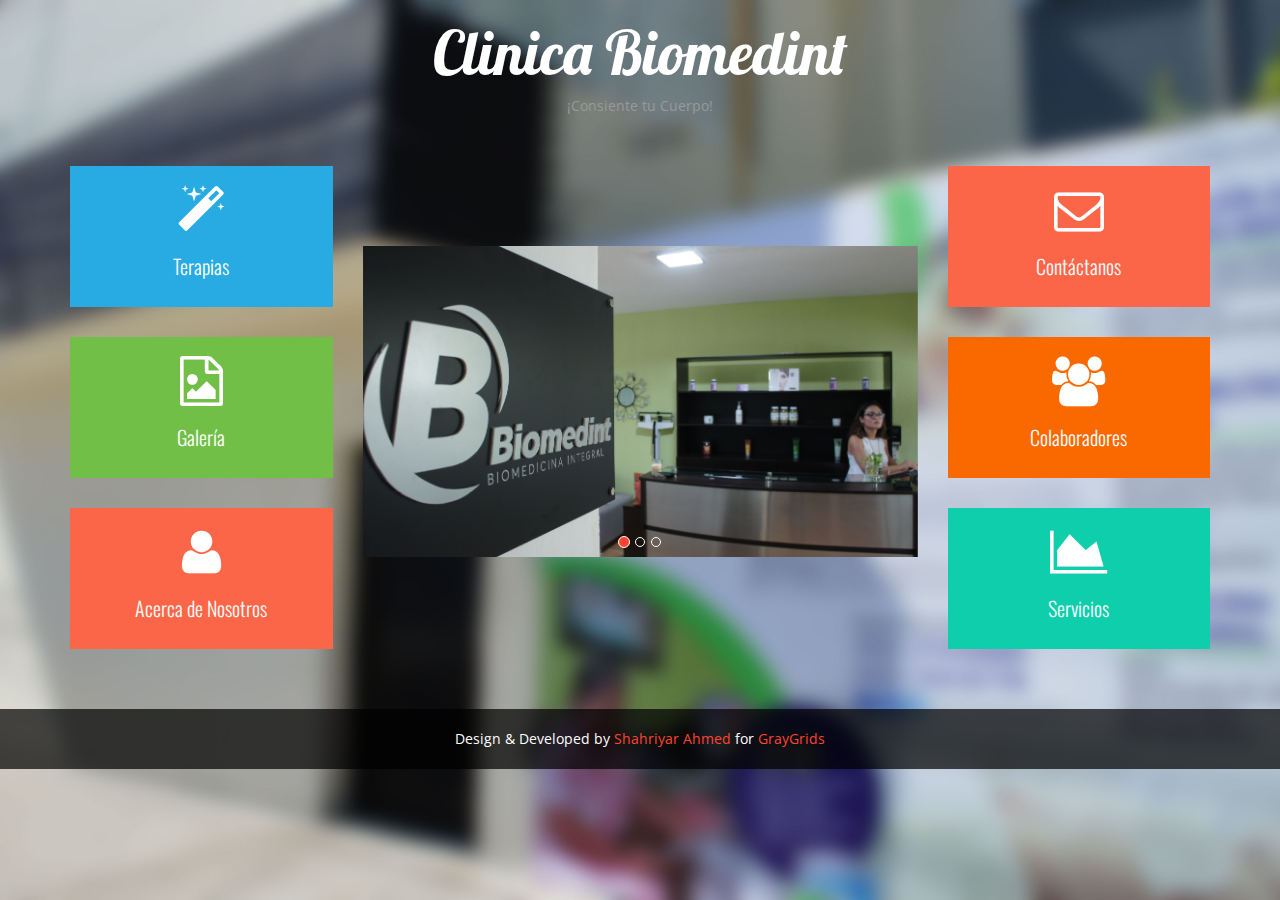
==== home.html @ c132bc83 "Integracion de la Galeria, Terapias y Servicios" ====
<!DOCTYPE html>
<html lang="en">

    <head>

        <meta charset="utf-8">
        <meta http-equiv="X-UA-Compatible" content="IE=edge">
        <meta name="viewport" content="width=device-width, initial-scale=1">
        <meta name="description" content="">
        <meta name="author" content="">

        <title>Clinica Biomedint</title>

        <!-- Bootstrap Core CSS -->
        <link href="bootstrap/css/bootstrap.min.css" rel="stylesheet">

        <!-- Font Awesome CSS -->
        <link href="css/font-awesome.min.css" rel="stylesheet">
        
        <!-- Custom CSS -->
        <link href="css/animate.css" rel="stylesheet">

        <!-- Custom CSS -->
        <link href="css/style.css" rel="stylesheet">

        <!-- Custom Fonts -->
        <link href='http://fonts.googleapis.com/css?family=Lobster' rel='stylesheet' type='text/css'>

        <!-- Template js -->
        <script src="js/jquery-2.1.1.min.js"></script>
        <script src="bootstrap/js/bootstrap.min.js"></script>
        <script src="js/jquery.appear.js"></script>
        <script src="js/contact_me.js"></script>
        <script src="js/jqBootstrapValidation.js"></script>
        <script src="js/modernizr.custom.js"></script>
        <script src="js/script.js"></script>

        <!--[if lt IE 9]>
            <script src="https://oss.maxcdn.com/libs/html5shiv/3.7.0/html5shiv.js"></script>
            <script src="https://oss.maxcdn.com/libs/respond.js/1.4.2/respond.min.js"></script>
        <![endif]-->

    </head>
    
    <body>
        
        <!-- Start Logo Section -->
        <section id="logo-section" class="text-center">
            <div class="container">
                <div class="row">
                    <div class="col-md-12">
                        <div class="logo text-center">
                            <h1>Clinica Biomedint</h1>
                            <span>¡Consiente tu Cuerpo!</span>
                        </div>
                    </div>
                </div>
            </div>
        </section>
        <!-- End Logo Section -->
        
        
        <!-- Start Main Body Section -->
        <div class="mainbody-section text-center">
            <div class="container">
                <div class="row">
                    
                    <div class="col-md-3">
                        
                        <div class="menu-item blue">
                            <a href="#feature-modal" data-toggle="modal">
                                <i class="fa fa-magic"></i>
                                <p>Terapias</p>
                            </a>
                        </div>
                        
                        <div class="menu-item green">
                            <a href="#portfolio-modal" data-toggle="modal">
                                <i class="fa fa-file-photo-o"></i>
                                <p>Galería</p>
                            </a>
                        </div>
                        
                        <div class="menu-item light-red">
                            <a href="#about-modal" data-toggle="modal">
                                <i class="fa fa-user"></i>
                                <p>Acerca de Nosotros</p>
                            </a>
                        </div>
                        
                    </div>
                    
                    <div class="col-md-6">
                        
                        <!-- Start Carousel Section -->
                       <br><br><br><br> <div class="home-slider">
                            <div id="carousel-example-generic" class="carousel slide" data-ride="carousel" style="padding-bottom: 30px;">
                                <!-- Indicators -->
                                <ol class="carousel-indicators">
                                    <li data-target="#carousel-example-generic" data-slide-to="0" class="active"></li>
                                    <li data-target="#carousel-example-generic" data-slide-to="1"></li>
                                    <li data-target="#carousel-example-generic" data-slide-to="2"></li>
                                </ol>

                                <!-- Wrapper for slides -->
                                <div class="carousel-inner">
                                    <div class="item active">
                                        <img src="images/about-03.jpg" class="img-responsive" alt="">
                                    </div>
                                    <div class="item">
                                        <img src="images/about-02.jpg" class="img-responsive" alt="">
                                    </div>
                                    <div class="item">
                                        <img src="images/about-01.jpg" class="img-responsive" alt="">
                                    </div>

                                </div>

                            </div>
                        </div>
                        <!-- Start Carousel Section -->
                        
                        
                        
                    </div>
                    
                    <div class="col-md-3">
                        
                        <div class="menu-item light-red">
                            <a href="#contact-modal" data-toggle="modal">
                                <i class="fa fa-envelope-o"></i>
                                <p>Contáctanos</p>
                            </a>
                        </div>
                        <div class="menu-item light-orange responsive-2">
                                    <a href="#team-modal" data-toggle="modal">
                                        <i class="fa fa-users"></i>
                                        <p>Colaboradores</p>
                                    </a>
                                </div>
                        <div class="menu-item color responsive">
                                    <a href="#service-modal" data-toggle="modal">
                                        <i class="fa fa-area-chart"></i>
                                        <p>Servicios</p>
                                    </a>
                                </div>
                        
                        <!--<div class="menu-item color">
                            <a href="#testimonial-modal" data-toggle="modal">
                                <i class="fa fa-comment-o"></i>
                                <p>Testimonial</p>
                            </a>
                        </div> -->
                        
                        <!-- <div class="menu-item blue">
                            <a href="#news-modal" data-toggle="modal">
                                <i class="fa fa-mortar-board"></i>
                                <p>Latest News</p>
                            </a>
                        </div> -->
                        
                    </div>
                </div>
            </div>
        </div>
        <!-- End Main Body Section -->
        
        <!-- Start Copyright Section -->
        <div class="copyright text-center">
            <div class="container">
                <div class="row">
                    <div class="col-md-12">
                        <div>Design & Developed by <a href="https://www.facebook.com/Shahriyar.Ahmed.Sohel" target="_blank">Shahriyar Ahmed</a> for <a href="http://graygrids.com">GrayGrids</a></div>
                    </div>
                </div>
            </div>
        </div>
        <!-- End Copyright Section -->
        
        
        <!-- Start Feature Section -->
        <div class="section-modal modal fade" id="feature-modal" tabindex="-1" role="dialog" aria-hidden="true">
            <div class="modal-content">
                <div class="close-modal" data-dismiss="modal">
                    <div class="lr">
                        <div class="rl">
                        </div>
                    </div>
                </div>
                
                <div class="container">
                    <div class="row">
                        <div class="section-title text-center">
                            <h1>Nuestras Terapias</h1><br>
                        </div>
                    </div>
                     <div class="accordion-container">
    
        <a href="#" class="accordion-titulo">Scio<span class="toggle-icon"></span></a>
        <div class="accordion-content">
            <img src="images/Terapias/t_scio.jpg" alt=""/>
            <h5>Realiza un análisis integral del cuerpo que detecta, equilibra y regenera energéticamente tu salud  través de medios no invasivos.</h5>
            <h5><b>Beneficios</b></h5>
            <h5>- Reduce estrés</h5>
            <h5>- Nivela la energía</h5>
            <h5>- Corrige metabolismo por medio del PH</h5>
            <h5>- Bloquea enfermedades degenerativas</h5>
            <h5>- Ayuda regular enfermedades con problemas emocionales</h5>
            <h5>- Anti adicciones</h5>
            <h5>- Estabilización neurológica y Hormonal</h5>
            <h5>- Terapias anti dolor</h5>
        </div>
        
    </div>
        
        <div class="accordion-container">
        <a href="#" class="accordion-titulo">Hidroterapia de colon<span class="toggle-icon"></span></a>
        <div class="accordion-content">
            <img src="images/Terapias/t_hidroterapia.jpg" alt=""/>
            <h5>Terapia que disuelve depósito  adheridos en el Colon de forma definitiva.</h5>
            <h5><b>Beneficios</b></h5>
            <h5>- Elimina toxinas acumuladas</h5>
            <h5>- Desintoxica hígado, vías biliares y riñones</h5>
            <h5>- Mejora la absorción de líquidos y nutrientes</h5>
            <h5>- Mejora el tránsito intestinal</h5>
            <h5>- Regeneración de la flora intestinal</h5>

        </div>
    </div>

    <div class="accordion-container">
        <a href="#" class="accordion-titulo">Ozonoterapia<span class="toggle-icon"></span></a>
        <div class="accordion-content">
            <img src="images/Terapias/t_ozonoterapia.jpg" alt=""/>
            <h5>Terapia que disuelve depósito  adheridos en el Colon de forma definitiva.</h5>
            <h5><b>Beneficios</b></h5>
            <h5>- Regula niveles de glucosa en la sangre</h5>
            <h5>- Oxigena el cuerpo</h5>
            <h5>- Elimina virus y bacterias  hongos</h5>
            <h5>- Antioxidantes</h5>
            <h5>- Fortalece el sistema inmune</h5>
        </div>
    </div>

    <div class="accordion-container">
        <a href="#" class="accordion-titulo">Rehabilitación Física <span class="toggle-icon"></span></a>
        <div class="accordion-content">
            <h5><b>Síndromes dolorosos.</b></h5>
            <h5>Es un conjunto de signos y síntomas crónicos y remitentes como lumbalgias, fibromialgias, artropatías, artritis, etc.</h5><br>
            <h5><b>Electroestimulación</b></h5>
            <h5>Es una terapia la cual se realiza por pequeñas pulsaciones electromagnéticas que relajan y tonifican los músculos.</h5><br>
            <h5><b>Rehabilitación Neurológica</b></h5>
            <h5>Terapia que reactiva la  sensibilidad y movimientos de las zonas inactivas con lesiones o traumatismos.</h5><br>
            <h5><b>Esguinces</b></h5>
            <h5>Es un proceso inflamatorio en el cual una articulación se mueve y vuelve a entrar a su zona articular.</h5><br>
            <h5><b>Fracturas</b></h5>
            <h5>Es la perdida de la continuidad de los huesos.</h5><br>
            <h5><b>Masaje Deportivo</b></h5>
            <h5>Es un tipo de masaje en el cual sirve para moldear, relajar y descontracturar zonas musculares especificas.</h5>
        </div>
    </div>

                </div>
            </div>
        </div>
        <!-- End Feature Section -->
        
        
        
        <!-- Start Portfolio Section -->
        <div class="section-modal modal fade" id="portfolio-modal" tabindex="-1" role="dialog" aria-hidden="true">
            <div class="modal-content">
                <div class="close-modal" data-dismiss="modal">
                    <div class="lr">
                        <div class="rl">
                        </div>
                    </div>
                </div>
                
                <div class="container">
                    <div class="row">
                        <div class="section-title text-center">
                            <h1>Galería</h1><br>
                        </div>
                    </div>

                    <div class="col-lg-3 col-sm-4 col-xs-6"><a title="Titulo" href="#"><img class="thumbnail img-responsive" src="images/galeria/1.jpg"></a></div>
                    <div class="col-lg-3 col-sm-4 col-xs-6"><a title="Titulo" href="#"><img class="thumbnail img-responsive" src="images/galeria/2.jpg"></a></div>
      <div class="col-lg-3 col-sm-4 col-xs-6"><a title="Titulo" href="#"><img class="thumbnail img-responsive" src="images/galeria/3.jpg"></a></div>
      <div class="col-lg-3 col-sm-4 col-xs-6"><a title="Titulo" href="#"><img class="thumbnail img-responsive" src="images/galeria/4.jpg"></a></div>
      <div class="col-lg-3 col-sm-4 col-xs-6"><a title="Titulo" href="#"><img class="thumbnail img-responsive" src="images/galeria/5.jpg"></a></div>
      <div class="col-lg-3 col-sm-4 col-xs-6"><a title="Titulo" href="#"><img class="thumbnail img-responsive" src="images/galeria/6.jpg"></a></div>
      <div class="col-lg-3 col-sm-4 col-xs-6"><a title="Titulo" href="#"><img class="thumbnail img-responsive" src="images/galeria/7.jpg"></a></div>
      <div class="col-lg-3 col-sm-4 col-xs-6"><a title="Titulo" href="#"><img class="thumbnail img-responsive" src="images/galeria/8.jpg"></a></div>
      <div class="col-lg-3 col-sm-4 col-xs-6"><a title="Titulo" href="#"><img class="thumbnail img-responsive" src="images/galeria/9.jpg"></a></div>
      <div class="col-lg-3 col-sm-4 col-xs-6"><a title="Titulo" href="#"><img class="thumbnail img-responsive" src="images/galeria/10.jpg"></a></div>
      <div class="col-lg-3 col-sm-4 col-xs-6"><a title="Titulo" href="#"><img class="thumbnail img-responsive" src="images/galeria/11.jpg"></a></div>
      <div class="col-lg-3 col-sm-4 col-xs-6"><a title="Titulo" href="#"><img class="thumbnail img-responsive" src="images/galeria/12.jpg"></a></div>
      <div class="col-lg-3 col-sm-4 col-xs-6"><a title="Titulo" href="#"><img class="thumbnail img-responsive" src="images/galeria/13.jpg"></a></div>
      <div class="col-lg-3 col-sm-4 col-xs-6"><a title="Titulo" href="#"><img class="thumbnail img-responsive" src="images/galeria/14.jpg"></a></div>
      <div class="col-lg-3 col-sm-4 col-xs-6"><a title="Titulo" href="#"><img class="thumbnail img-responsive" src="images/galeria/15.jpg"></a></div>
                    
                </div>

                
            </div>
            <div tabindex="-1" class="modal fade" id="myModal" role="dialog">
  <div class="modal-dialog">
  <div class="modal-content">
    <div class="modal-header">
        <h3 class="modal-title">Heading</h3>
    </div>
    <div class="modal-body"> 
    </div>
   </div>
  </div>
</div>
        </div>
        <!-- End Portfolio Section -->
        
        
        <!-- Start About Us Section -->
        <div class="section-modal modal fade" id="about-modal" tabindex="-1" role="dialog" aria-hidden="true">
            <div class="modal-content">
                <div class="close-modal" data-dismiss="modal">
                    <div class="lr">
                        <div class="rl">
                        </div>
                    </div>
                </div>
                
                <div class="container">
                    <div class="row">
                        <div class="section-title text-center">
                            <h3>Acerca de Nosotros</h3>
                        </div><br><br>
                    </div>
                    <div class="row">
                        <div class="col-md-6">
                            <div class="custom-tab">
                        
                                <ul class="nav nav-tabs nav-justified" role="tablist">
                                    <li class="active"><a href="#tab-1" role="tab" data-toggle="tab">Misión</a></li>
                                    <li><a href="#tab-2" role="tab" data-toggle="tab">Visión</a></li>
                                    <li><a href="#tab-3" role="tab" data-toggle="tab">Nuestros Valores</a></li>
                                </ul>

                                <div class="tab-content">

                                    <div class="tab-pane active" id="tab-1">
                                        <p>Nuestra misión es brindar satisfacción, bienestar y salud a los usuarios, ofreciendo servicios con atención personalizada de calidad, con un manejo multidisciplinario de medicina integrativa realizado por especialistas en salud.</p>
                                     </div>


                                    <div class="tab-pane" id="tab-2">
                                        <p>Proporcionar servicios de salud integral con vanguardismo, innovación, seguridad y confianza en las opciones terapéuticas de la medicina integrativa, con la finalidad de generar bienestar, salud y satisfacción total de nuestros usuarios.</p>
                                    </div>


                                    <div class="tab-pane" id="tab-3">
                                        <p>- Sentido Humanista</p>
                                        <p>- Honestidad</p>
                                        <p>- Compromiso</p>
                                        <p>- Responsabilidad</p>
                                        <p>- Calidez</p>
                                        <p>- Tolerancia</p>
                                        <p>- Equidad</p>
                                        <p>- Respeto</p>
                                        <p>- Lealtad</p>
                                        <p>- Ética</p>
                                    </div>

                                </div><!-- /.tab-content -->

                            </div>
                        </div>
                    </div>
                </div>
                
            </div>
        </div>
        <!-- End About Us Section -->
        
        
        <!-- Start Service Section -->
        <div class="section-modal modal fade" id="service-modal" tabindex="-1" role="dialog" aria-hidden="true">
            <div class="modal-content">
                <div class="close-modal" data-dismiss="modal">
                    <div class="lr">
                        <div class="rl">
                        </div>
                    </div>
                </div>
                
                <div class="container">
                    <div class="row">
                        <div class="section-title text-center">
                            <h1>Nuestros Servicios</h1><br>
                <h1>SPA</h1><br>
                        </div>
                    </div>
                    <div class="accordion-container">
    
        <a href="#" class="accordion-titulo">Lipolaser<span class="toggle-icon"></span></a>
        <div class="accordion-content">
            <img src="images/Servicios/s_lipolaser.jpg" alt=""/>
            <h5>Es un procedimiento que realiza la disolución rápida del tejido graso  que no desaparece con dietas ni con ejercicio físico u otros tratamientos.</h5>
            <h5>Te permite remodelar la silueta, reducir la celulitis y atenuar la flacidez. No precisa ingreso hospitalario y el paciente puede incorporarse a la rutina diaria de forma casi inmediata. Se recomienda de 1 a 2 veces por semana  y tomar mucha agua</h5>
            <h5><b>Beneficios</b></h5>
            <h5>- Reduce tallas</h5>
            <h5>- Moldea la silueta</h5>
            <h5>- Atenúa la flacidez</h5>
        </div>
        
    </div>

    <div class="accordion-container">
        <a href="#" class="accordion-titulo">Gimnasia Pasiva<span class="toggle-icon"></span></a>
        <div class="accordion-content">
            <img src="images/Servicios/s_gimnasiapasiva.jpg" alt=""/>
            <h5>Es un electro estimulador que ayuda a tonificar los músculos.</h5>
            <h5><b>Beneficios</b></h5>
            <h5>- Elimina toxinas acumuladas</h5>
            <h5>- Sin hacer ningún esfuerzo trabajas los músculos tonificando y reafirmando de manera gradual</h5>

        </div>
    </div>
    <div class="accordion-container">
        <a href="#" class="accordion-titulo">Atención al adulto mayor<span class="toggle-icon"></span></a>
        <div class="accordion-content">
            <img src="images/Servicios/s_atencion.jpg" alt=""/>
            <h5>Valoración Geronto- geriátrica integral y Consultoría especializada. Control de enfermedades crónico degenerativas</h5>
            <h5><b>Beneficios</b></h5>
            <h5>- Orientación y  terapias neuropsicológicas, regenerativas y antienvejecimiento y control y manejo de enfermedades crónico degenerativas</h5>
        </div>
    </div>
    <div class="accordion-container">
        <a href="#" class="accordion-titulo">Microdermoabrasión<span class="toggle-icon"></span></a>
        <div class="accordion-content">
            <img src="images/Servicios/s_microdermoabrasion.jpg" alt=""/>
            <h5>Técnica para retirar células muertas ayuda a mantener la piel joven, suave y limpia. Se puede realizar en rostro, cuerpo y manos,
después del tratamiento se puede seguir con las actividades diarias. 
</h5>
            <h5><b>Beneficios</b></h5>
            <h5>- Reduce poros abiertos</h5>
            <h5>- Marcas de acné</h5>
            <h5>- Manchas ocasionadas por el sol</h5>
            <h5>- Reduce líneas de expresión</h5>
        </div>
    </div>
    <div class="accordion-container">
        <a href="#" class="accordion-titulo">Masaje Relajante <span class="toggle-icon"></span></a>
        <div class="accordion-content">
            <img src="images/Servicios/s_mrelajante.jpg" alt=""/>
            <h5>Se realice con movimientos suaves, armónicos y sin brusquedad, resultando agradables a la persona que los recibe, incluso cuando se trabajan contracturas o zonas doloridas.</h5>
            <h5><b>Beneficios</b></h5>
            <h5>- Mejora la circulación sanguínea en todo el cuerpo</h5>
            <h5>-  Oxigena  tejidos y órganos</h5>
            <h5>- Ayuda conciliar el sueño</h5>
            <h5>- Elimina tenciones musculares</h5>
            <h5>- Alivia el dolor de cabeza y estrés</h5>
            <h5>- Nutre y oxigena el musculo</h5>
            <h5>- Reestablece el equilibrio energético</h5>
            <h5>- Combate cansancio y fatiga</h5>
        </div>
    </div>
    <div class="accordion-container">
        <a href="#" class="accordion-titulo">Masaje Reductivo<span class="toggle-icon"></span></a>
        <div class="accordion-content">
            <img src="images/Servicios/s_mreductivo.jpg" alt=""/>
            <h5>Ayuda en eliminar la acumulación de grasa localizada y estiliza el contorno de la figura logrando una silueta más estética.</h5>
            <h5><b>Beneficios</b></h5>
            <h5>- Favorece la expulsión de toxinas</h5>
            <h5>-  Activa el flujo sanguíneo</h5>
            <h5>- Mejora el sistema digestivo</h5>
            <h5>- Elimina el acumulo de grasas en zonas localizadas</h5>
        </div>
    </div>
    <div class="accordion-container">
        <a href="#" class="accordion-titulo">Masaje Descontracturante<span class="toggle-icon"></span></a>
        <div class="accordion-content">
            <img src="images/Servicios/s_mdescontracturante.jpg" alt=""/>
            <h5>Son técnicas  utilizadas para bajar los niveles de tensión, debido del estrés, movimientos repetitivos, adquisición de malas posturas en el diario vivir que, a largo plazo, provocan dolencias y malestar corporal general. Mejora de la movilidad y elasticidad del músculo tensionado.</h5>
            <h5><b>Beneficios</b></h5>
            <h5>– Disminuye la fatiga física</h5>
            <h5>– Previene enfermedades musculares producto de la mala postura corporal</h5>
            <h5>– Libera endorfinas, contribuyendo a un estado placentero</h5>
            <h5>– Aumenta la circulación sanguínea, mejorando la oxigenación muscular</h5>
            <h5>– Favorece el sistema nervioso</h5>
        </div>
    </div>
    <div class="accordion-container">
        <a href="#" class="accordion-titulo">Masaje de Drenaje Linfático<span class="toggle-icon"></span></a>
        <div class="accordion-content">
            <img src="images/Servicios/s_mdrenaje.jpg" alt=""/>
            <h5>Son masajes suaves que favorece la mejora de la circulación y la limpieza del sistema linfático, actúa como filtro para eliminar cierto tipo de residuos que  dañan el organismo.</h5>
            <h5><b>Beneficios</b></h5>
            <h5>– Reactiva el funcionamiento del sistema linfático</h5>
            <h5>– Reduce la retención de líquidos y medicamentos ambulatorios</h5>
            <h5>– Ayuda a la eliminación de toxinas</h5>
        </div>
    </div>
    <div class="accordion-container">
        <a href="#" class="accordion-titulo">Levantamiento de Busto y Glúteos<span class="toggle-icon"></span></a>
        <div class="accordion-content">
            <img src="images/Servicios/s_levantamiento.jpg" alt=""/>
            <h5>Es un tratamiento con masajes de moldeamiento en los senos o glúteos.</h5>
            <h5><b>Beneficios</b></h5>
            <h5>– Levanta y Aumenta el busto o glúteos satisfactoriamente</h5>
        </div>
    </div>
    <div class="accordion-container">
        <a href="#" class="accordion-titulo">Day Spa (es especial para novios, quinceañeras etc., mejor conocido como velo de Novia)<span class="toggle-icon"></span></a>
        <div class="accordion-content">
            <img src="images/Servicios/s_dayspa.jpg" alt=""/>
            <h5>Tratamiento especial de Exfoliación  y mascarilla que retiran impurezas y células muertas, se hace de forma Facial y corporal además de un masaje relajante </h5>
            <h5><b>Beneficios</b></h5>
            <h5>– Armoniza tu cuerpo con tu mente</h5>
            <h5>- Desintoxicación de la dermis y epidermis de la piel</h5>
            <h5>- Brinda hidratación, tonicidad y firmeza a la piel</h5>
            <h5>- Activa a la circulación</h5>
            <h5>- Relajación muscular</h5>
        </div>
    </div>
    <div class="accordion-container">
        <a href="#" class="accordion-titulo">Depilación con cera<span class="toggle-icon"></span></a>
        <div class="accordion-content">
            <img src="images/Servicios/s_depilacioncera.jpg" alt=""/>
            <h5>Técnica con acabado perfecto en depilación; la cera es una resina que se derrite para presionar el vello, posteriormente la resina se desprende trayendo consigo los vellos del área tratada</h5>
            <h5><b>Beneficios</b></h5>
            <h5>– Ayuda a la despigmentación</h5>
            <h5>- Retraso del crecimiento del vello</h5>
            <h5>- Disminución del grosor del vello</h5>
            <h5>- Deja la piel más tersa y suave</h5>
        </div>
    </div>
    <div class="accordion-container">
        <a href="#" class="accordion-titulo">Cavitación<span class="toggle-icon"></span></a>
        <div class="accordion-content">
            <img src="images/Servicios/s_cavitacion.jpg" alt=""/>
            <h5>La cavitación ultrasónica consiste en un tratamiento en el cual se generan de forma controlada pequeñas burbujas, que acaban con las células grasas sin dañar el sistema sanguíneo. La grasa se transforme a un estado líquido, y así se elimine de nuestro cuerpo a través de las vías urinarias.</h5>
            <h5><b>Beneficios</b></h5>
            <h5>– Elimina celulitis</h5>
            <h5>- Retraso del crecimiento del vello</h5>
            <h5>- Reduce talla</h5>
            <h5>- Moldea la silueta</h5>
        </div>
    </div>
    <div class="accordion-container">
        <a href="#" class="accordion-titulo">Vacum<span class="toggle-icon"></span></a>
        <div class="accordion-content">
            <img src="images/Servicios/s_vacuum.jpg" alt=""/>
            <h5>Es una técnica que se realiza mediante un compresor que al aspirar la piel actúa sobre esta y sobre los tejidos que se sitúan inmediatamente por debajo de ella. Realiza un masaje de los tejidos internos a los externos.</h5>
            <h5><b>Beneficios</b></h5>
            <h5>– Ayuda a combatir Celulitis</h5>
            <h5>- Reduce medidas</h5>
            <h5>- Mejora la circulación</h5>
            <h5>- Limpia los poros</h5>
            <h5>- Desintoxica la piel</h5>
        </div>
    </div>
                </div>
                
            </div>
        </div>
        <!-- End Service Section -->
        
        
        <!-- Start Team Member Section -->
        <div class="section-modal modal fade" id="team-modal" tabindex="-1" role="dialog" aria-hidden="true">
            <div class="modal-content">
                <div class="close-modal" data-dismiss="modal">
                    <div class="lr">
                        <div class="rl">
                        </div>
                    </div>
                </div>
                
                <div class="container">
                    <div class="row">
                        <div class="section-title text-center">
                            <h3>Nuestros colaboraores</h3>
                            <p>Los cuales cuentan con una amnplia experiencia.</p>
                        </div>
                    </div>
                    <div class="row">
                        
                        <div class="col-md-3 col-sm-6">
                            <div class="team-member">
                                <img src="images/team/manage-1.png" class="img-responsive" alt="">
                                <div class="team-details">
                                    <h4>Adolfo Pulido Montalvo</h4>
                                    <div class="designation"><b>Especialidad: </b>Estética y Longevidad</div><br>
                                    <div class="designation"><b>Casa de estudios: </b>Instituto de Estudios Superiores en Medicina Universidad del Conde</div>
                                </div>
                            </div>
                        </div>

                        <div class="col-md-3 col-sm-6">
                            <div class="team-member">
                                <img src="images/team/manage-2.png" class="img-responsive" alt="">
                                <div class="team-details">
                                    <h4>Ana Ruth Cruz Aguilar</h4>
                                    <div class="designation"><b>Especialidad: </b>Enfermería General</div><br><div class="designation"><b>Casa de estudios: </b>CETCS</div>
                                </div>
                            </div>
                        </div>
                        
                    </div><!-- /.row -->
                </div>
                
            </div>
        </div>
        <!-- End Team Member Section -->        
        
        
        <!-- Start Contact Section -->
        <div class="section-modal modal fade contact" id="contact-modal" tabindex="-1" role="dialog" aria-hidden="true">
            <div class="modal-content">
                <div class="close-modal" data-dismiss="modal">
                    <div class="lr">
                        <div class="rl">
                        </div>
                    </div>
                </div>
                
                <div class="container">
                    <div class="row">
                        <div class="section-title text-center">
                            <h3>Contáctate con nosotros</h3>
                        </div><br><br><br>
                    </div>
                    <div class="row">
                        
                        <div class="col-md-4">
                            <div class="footer-contact-info">
                                <h4>Agenda tu cita</h4>
                                <ul>
                                    <li><strong>Correo :</strong> biomedintclinica@gmail.com</li>
                                    <li><strong>Teléfono :</strong> (993) 314-6400</li>
                                    <li><strong>Celular :</strong> (993) 242 6779</li>
                                    <li><strong>Pagina Web :</strong> clinicabiomedint.com</li>
                                </ul>
                            </div>
                        </div>
                        
                        <div class="col-md-4">
                            <div class="footer-social text-center">
                                <ul>
                                    <li><a href="https://twitter.com/ClinicaBiomedin" target="_blank"><i class="fa fa-twitter"></i></a></li>
                                    <li><a href="https://www.facebook.com/ClinicaBiomedint" target="_blank"><i class="fa fa-facebook"></i></a></li>
                                    <li><a href="https://www.instagram.com/clinicabiomedint" target="_blank"><i class="fa fa-instagram"></i></a></li>
                                </ul>
                            </div>
                        </div>
                        
                        <div class="col-md-4">
                            <div class="footer-contact-info">
                                <h4>Horario</h4>
                                <ul>
                                    <li><strong>Lunes - Viernes :</strong> 07:00 A.M a 17:00 P.M</li>
                                    <li><strong>Sabado :</strong> 09:00 A.M a 14:00 P.M</li>
                                    <li><strong>Domingo :</strong> Cerrado</li>
                                </ul>
                            </div>
                        </div>
                        
                    </div><!--/.row -->
                    <div class="row" style="padding-top: 80px;">
                        <div class="col-md-12">
                            <form name="sentMessage" id="contactForm" novalidate>
                                <div class="row">
                                    <div class="col-md-6">
                                        <div class="form-group">
                                            <input type="text" class="form-control" placeholder="Nombre y Apellido" id="name" required data-validation-required-message="Escribir su nombre y apellido por favor.">
                                            <p class="help-block text-danger"></p>
                                        </div>
                                        <div class="form-group">
                                            <input type="email" class="form-control" placeholder="Correo electrónico" id="email" required data-validation-required-message="Escriba su correo electrónico por favor">
                                            <p class="help-block text-danger"></p>
                                        </div>
                                        <div class="form-group">
                                            <input type="tel" class="form-control" placeholder="Teléfono" id="phone" required data-validation-required-message="Escriba su número de teléfono">
                                            <p class="help-block text-danger"></p>
                                        </div>
                                    </div>
                                    <div class="col-md-6">
                                        <div class="form-group">
                                            <textarea class="form-control" placeholder="Mensaje" id="message" required data-validation-required-message="Escriba su mensaje"></textarea>
                                            <p class="help-block text-danger"></p>
                                        </div>
                                    </div>
                                    <div class="clearfix"></div>
                                    <div class="col-lg-12 text-center">
                                        <div id="success"></div>
                                        <button type="submit" class="btn btn-primary">Enviar Mensaje</button>
                                    </div>
                                </div>
                            </form>
                        </div>
                    </div>
                </div>
                
            </div>
        </div>
        <!-- End Contact Section -->
        
        
         <!-- Start Testimonial Section -->
        <div class="section-modal modal fade contact" id="testimonial-modal" tabindex="-1" role="dialog" aria-hidden="true">
            <div class="modal-content">
                <div class="close-modal" data-dismiss="modal">
                    <div class="lr">
                        <div class="rl">
                        </div>
                    </div>
                </div>
                
                <div class="container">
                    <div class="row">
                        <div class="section-title text-center">
                            <h3>Client's Speech About Us</h3>
                            <p>Duis aute irure dolor in reprehenderit in voluptate</p>
                        </div>
                    </div>
                    <div class="row">
                        
                        <div class="col-md-6">
                            <div class="testimonial">
                                <img src="images/team/manage-1.png" class="img-responsive" alt="...">
                                <h4>John Doe</h4>
                                <div class="speech">
                                    <p>Sed ut perspiciatis unde omnis iste natus error sit voluptatem accusantium doloremque laudantium, totam rem aperiam, eaque ipsa quae ab illo inventore veritatis et quasi architecto beatae vitae dicta sunt explicabo. Nemo enim ipsam voluptatem quia voluptas sit aspernatur aut odit aut fugit, sed quia consequuntur magni dolores eos qui ratione voluptatem sequi nesciunt.</p>
                                </div>
                            </div>
                        </div>
                        
                        <div class="col-md-6">
                            <div class="testimonial">
                                <img src="images/team/manage-2.png" class="img-responsive" alt="...">
                                <h4>John Doe</h4>
                                <div class="speech">
                                    <p>Sed ut perspiciatis unde omnis iste natus error sit voluptatem accusantium doloremque laudantium, totam rem aperiam, eaque ipsa quae ab illo inventore veritatis et quasi architecto beatae vitae dicta sunt explicabo. Nemo enim ipsam voluptatem quia voluptas sit aspernatur aut odit aut fugit, sed quia consequuntur magni dolores eos qui ratione voluptatem sequi nesciunt.</p>
                                </div>
                            </div>
                        </div>
                        
                        <div class="col-md-6">
                            <div class="testimonial">
                                <img src="images/team/manage-3.png" class="img-responsive" alt="...">
                                <h4>John Doe</h4>
                                <div class="speech">
                                    <p>Sed ut perspiciatis unde omnis iste natus error sit voluptatem accusantium doloremque laudantium, totam rem aperiam, eaque ipsa quae ab illo inventore veritatis et quasi architecto beatae vitae dicta sunt explicabo. Nemo enim ipsam voluptatem quia voluptas sit aspernatur aut odit aut fugit, sed quia consequuntur magni dolores eos qui ratione voluptatem sequi nesciunt.</p>
                                </div>
                            </div>
                        </div>
                        
                        <div class="col-md-6">
                            <div class="testimonial">
                                <img src="images/team/manage-4.png" class="img-responsive" alt="...">
                                <h4>John Doe</h4>
                                <div class="speech">
                                    <p>Sed ut perspiciatis unde omnis iste natus error sit voluptatem accusantium doloremque laudantium, totam rem aperiam, eaque ipsa quae ab illo inventore veritatis et quasi architecto beatae vitae dicta sunt explicabo. Nemo enim ipsam voluptatem quia voluptas sit aspernatur aut odit aut fugit, sed quia consequuntur magni dolores eos qui ratione voluptatem sequi nesciunt.</p>
                                </div>
                            </div>
                        </div>
                        
                    </div><!--/.row -->
                    
                </div>
                
            </div>
        </div>
        <!-- End Testimonial Section -->
        
    </body>
    
</html>
---- css/style.css ----
@import url(http://fonts.googleapis.com/css?family=Open+Sans:400,300,700,600);
@import url(http://fonts.googleapis.com/css?family=Oswald:400,300);


body {
    background: url(../images/background.jpg) no-repeat;
    background-attachment: fixed;
    background-size: cover;
    background-position: 50% 50%;
    font-family: 'Open Sans', sans-serif;
}

a,
a:hover,
a:focus,
a:active,
a.active {
    outline: 0;
}

ul,ol {
    margin: 0;
    padding: 0;
}

li {
    list-style: none;
}

a {
    color: #FF432E;
    text-decoration: none;
}

a:hover {
    text-decoration: none;
}

p {
    font-family: 'Open Sans', sans-serif;
    font-size: 13px;
    line-height: 21px;
}


.btn-primary {
    border-color: #FF432E;
    background-color: #FF432E;
    text-transform: uppercase;
    font-weight: 300;
    color: #fff;
    -webkit-border-radius:3px;
    -moz-border-radius:3px;
    -o-border-radius:3px;
    border-radius:3px;
    -webkit-transition: all 0.3s;
    -moz-transition: all 0.3s;
    -o-transition: all 0.3s;
    transition: all 0.3s;
}

.btn-primary:hover,
.btn-primary:focus,
.btn-primary:active,
.btn-primary.active,
.open .dropdown-toggle.btn-primary {
    color: #fff;
    border-color: #ea321e;
    background-color: none !important;
}

.btn-primary.disabled,
.btn-primary[disabled],
fieldset[disabled] .btn-primary,
.btn-primary.disabled:hover,
.btn-primary[disabled]:hover,
fieldset[disabled] .btn-primary:hover,
.btn-primary.disabled:focus,
.btn-primary[disabled]:focus,
fieldset[disabled] .btn-primary:focus,
.btn-primary.disabled:active,
.btn-primary[disabled]:active,
fieldset[disabled] .btn-primary:active,
.btn-primary.disabled.active,
.btn-primary[disabled].active,
fieldset[disabled] .btn-primary.active {
    border-color: #FF432E;
    background-color: #FF432E;
}


/**** Start Section Title Section ****/

.section-title h3{
    color: #666 !important;
    //font-style: italic;
    font-size: 28px;
    font-family: 'Oswald', sans-serif;
    text-transform: none;
}

.section-title p {
    padding-bottom: 60px;
    color: #999;
    font-size: 18px;
    //font-style: italic;
    font-weight: 300;
}


/**** Start Logo Section ****/

#logo-section {
    
}

.logo h1 {
    font-family: 'Lobster', cursive;
    color: #fff;
    font-size: 60px;
}

.logo span {
    color: #999;
}



/**** Start Background Color ****/

.blue {
    background: #28ABE3;
}

.green {
    background: #72bf48;
}

.red {
    background: #FF432E;
}

.light-red {
    background: #FB6648;
}

.light-orange {
    background: #FA6900;
}

.color {
    background: #0ECEAB;
}



/**** Start Main Body Section ****/

.mainbody-section {
    padding-top: 50px;
    padding-bottom: 30px;
}

.menu-item {
    color: #fff;
    padding-top: 20px;
    padding-bottom: 20px;
    margin-bottom: 30px;
	-webkit-transition: all 0.3s;
	transition: all 0.3s;
	
}

.menu-item a {
    color: #fff;
    display: block;
	-webkit-transition: all 0.3s;
	transition: all 0.3s;
}

.menu-item a p {
    font-family: 'Oswald', sans-serif;
    font-weight: 300;
    font-size: 20px;
}

.menu-item a i {
    font-size: 50px;
    padding-bottom: 20px;
}

.menu-item:hover a {
    text-decoration: none;
    //color: #333;
	animation: wobble;
	-webkit-animation: wobble;
	animation-duration: 1000ms;
	-webkit-animation-duration: 1000ms;
}

@media only screen 
and (min-width : 600px) 
and (max-width : 991px) {
    
    .menu-item {
        display: inline-block;
        width: 32.8%;
    }
    
    .menu-item.responsive {
        width: 49.5%;
        float: left;
        margin-right: 3px;
    }
    
    .menu-item.responsive-2 {
        width: 49.5%;
        float: right;
    }
    
}



@media only screen 
and (min-width : 992px) 
and (max-width : 1199px) {
    
    .menu-item {
        padding-top: 15px;
        padding-bottom: 15px;
    }
    
    .menu-item a i {
        font-size: 32px;
    }
    
    .menu-item a p {
        font-size: 16px;
    }
    
}


.home-slider img {
    width: 100%;
    height: auto;
}

.home-slider .carousel-indicators {
    position: absolute;
    bottom: 10%;
}

.home-slider .carousel-indicators .active {
	background-color: #FF432E;
}


.copyright {
    background: rgba( 0, 0, 0, 0.7);
    color: #fff;
    padding-top: 20px;
    padding-bottom: 20px;
}



/**** Start Modal Section ****/

.section-modal .modal-content {
    padding: 100px 0 !important;
    min-height: 100%;
    border: 0 !important;
    border-radius: 0;
    background-clip: border-box;
    -webkit-box-shadow: none !important;
    -moz-box-shadow: none !important;
    box-shadow: none !important;
    color: #888;
    font-weight: 300;
}



.section-modal .close-modal {
    position: absolute;
    top: 25px;
    right: 25px;
    width: 75px;
    height: 75px;
    background-color: transparent;
    cursor: pointer;
}

.section-modal .close-modal:hover {
    opacity: .3;
}

.section-modal .close-modal .lr {
    z-index: 1051;
    width: 1px;
    height: 75px;
    margin-left: 35px;
    background-color: #222;
    -webkit-transform: rotate(45deg);
    -ms-transform: rotate(45deg);
    transform: rotate(45deg);
}

.section-modal .close-modal .lr .rl {
    z-index: 1052;
    width: 1px;
    height: 75px;
    background-color: #222;
    -webkit-transform: rotate(90deg);
    -ms-transform: rotate(90deg);
    transform: rotate(90deg);
}






/**** Start Feature Section ****/


.feature, .feature-2 {
    padding-bottom: 80px;
}

.feature {
    text-align: center;
}
.feature h4{
    font-size: 15px;
    color: #666;
    font-weight: 300;
    font-family: 'Oswald', sans-serif;
}

.feature-2 h4{
    font-size: 15px;
    color: #444;
    padding-bottom: 10px;
    font-weight: 300;
    font-family: 'Oswald', sans-serif;
}

.feature p, .feature-2 p {
    color: #444;
    font-size: 13px;
    line-height: 20px;
    font-weight: 300;
}


.feature i {
   font-size:3.5em;
   color:#fff;
    background: #FF432E;
    width: 100px;
    height: 100px;
   padding:25px;
    margin-bottom: 10px;
   -webkit-border-radius:70%;
   -moz-border-radius:70%;
   -o-border-radius:70%;
   border-radius:70%;
   position: relative;
	box-shadow: 0 0 0 30px transparent;
	-webkit-transform: translate3d(2, 2, 2);
	-moz-transform: translate3d(2, 2, 2);
	-o-transform: translate3d(2, 2, 2);
	transform: translate3d(2, 2, 2);
	-webkit-transition: box-shadow .6s ease-in-out;
	-moz-transition: box-shadow .6s ease-in-out;
	-o-transition: box-shadow .6s ease-in-out;
	transition: box-shadow .6s ease-in-out;
}
.no-touch .feature:hover i,
	.no-touch .feature:active i,
	.no-touch .feature:focus i {
        
		-webkit-transition: box-shadow .4s ease-in-out;
		-moz-transition: box-shadow .4s ease-in-out;
		-o-transition: box-shadow .4s ease-in-out;
		transition: box-shadow .4s ease-in-out;
		box-shadow: 0 0 0 0 #FF432E;
}


.feature-2 i {
    color:#FF432E;
   font-size:3em;
   padding:1px 10px 0 1px;
   position: relative;
	
}



/**** Start Portfolio Section ****/

.portfolio-item {
    position: relative;
    margin-bottom: 30px;
}

.portfolio-item .portfolio-details {
    background: rgba(0, 0, 0, 0.8);
    position: absolute;
    top: 0;
    width: 100%;
    height: 100%;
    opacity: 0;
}

.portfolio-item .portfolio-details h4 {
    padding-top: 20%;
    padding-bottom: 10%;
    color: #fff;
    font-family: 'Oswald', sans-serif;
    font-weight: 300;
    font-size: 20px;
}

.portfolio-item .portfolio-details a i {
    font-size: 30px;
}

.portfolio-item:hover .portfolio-details {
    opacity: 1;
    animation: pulse;
    -webkit-animation: pulse;
    animation-duration: 300ms;
    -webkit-animation-duration: 300ms;
}


/**** End Portfolio Section ****/


/**** Start ABout Us Section ****/

.about-text {
    padding-bottom: 50px;
}
.about-text p {
    color: #777;
    text-align: justify;
}
.about-text ul {
    margin-top: 30px;
    font-size: 13px;
}
.about-text li {
    margin-bottom: 10px;
    color: #999;
}
.about-text li i {
    padding-right: 10px;
    color: #FF432E;
}


/* progress bar */

.skill {
    padding-bottom: 5px;
}

.skill p {
  margin-bottom:7px;

}

.progress {
  background: #fff;
  overflow: visible;
  height: 20px;
  margin-bottom: 10px;
  background-color: #f9f9f9;
  border-radius: 0px;
  -webkit-box-shadow: none;
  box-shadow: none;
}

.progress-bar {
    background: #FF432E;
  float: left;
  height: 100%;
  font-size: 12px;
  color: #ffffff;
  text-align: center;
  -webkit-box-shadow: none;
  box-shadow: none;
  -webkit-transition: width 0.6s ease;
  transition: width 0.6s ease;
  position:relative;
}

 .progress-bar-span { 
 opacity:1;
 position:absolute;
 top:-5px;
 background:#ACB2B8;
 padding:3px 10px;
 color:#FFF;
 border-radius: 0px;
 right:0px;
    -webkit-transition: all .5s ease-in-out;
  -moz-transition: all .5s ease-in-out;
  -o-transition: all .5s ease-in-out;
  -ms-transition: all .5s ease-in-out;
  transition: all .5s ease-in-out; 
 }

.skill:hover .progress-bar-span {
  opacity:1;
    -webkit-transition: all .5s ease-in-out;
  -moz-transition: all .5s ease-in-out;
  -o-transition: all .5s ease-in-out;
  -ms-transition: all .5s ease-in-out;
  transition: all .5s ease-in-out;
}


/* Custom Tab */

.custom-tab .nav-tabs.nav-justified > .active > a, 
.custom-tab .nav-tabs.nav-justified > .active > a:hover, 
.custom-tab .nav-tabs.nav-justified > .active > a:focus {
    border-radius: 0;
    //border-left-color: transparent;
    color: #666;
    border-bottom-color: #ddd;
}

.custom-tab .nav-tabs.nav-justified {
    margin-bottom: 20px;
    background: #FF432E;
}

.custom-tab .nav-tabs.nav-justified > li {
    border-right: 1px solid #f1f1f1;
}
.custom-tab .nav-tabs.nav-justified > li:last-child {
    border-right: none;
}

.custom-tab .nav-tabs.nav-justified > li > a {
    padding: 10px;
    font-size: 18px;
    color: #fff;
    font-family: 'Oswald', sans-serif;
    font-weight: 300;
}

.custom-tab .nav-tabs.nav-justified > li > a:hover {
    border-radius: 0;
    color: #333;
}

.custom-tab .tab-content .tab-pane p {
    text-align: justify;
    color: #777;
}

@media only screen 
and (min-width : 320px) 
and (max-width : 991px) {
    
    .custom-tab {
		margin-top: 30px;
	}
    
}







/*** Start Pricing Section ****/


.pricing-section {
    padding: 80px 0;
    background: #f5f5f5;
}

.pricing-table {
    text-align: center;
    background: #fff;
}

@media only screen 
and (min-width : 320px) 
and (max-width : 991px) {
    
    .pricing-table {
		margin-bottom: 30px;
	}
    
}



.plan-name {
	padding: 15px 0;
    background: #FF432E;
}

.plan-name h3 {
	font-weight: 300;
	color: #fff;
}

.plan-price {
	padding: 25px 0;
}

.plan-price .price-value {
	font-size: 38px;
	line-height: 40px;
	font-weight: 600;
	color: #444;
}

.plan-price .price-value span {
	font-size: 18px;
	font-weight: 300;
	line-height: 18px;
}

.plan-price .interval {
	line-height: 14px;
}

.plan-list li {
	padding: 13px;
	font-size: 14px;
	border-bottom: 1px solid #eee;
}

.plan-list li:first-child {
	border-top: 1px solid #eee;
}

.plan-signup {
	padding: 25px 0;
    background: #FF432E;
}

.plan-signup a {
	text-transform: uppercase;
    color: #fff;
}


/**** Start Team Member Section ****/


.team-member {
    position: relative;
    width: 100%;
    margin-bottom: 30px;
}

.team-details {
    font-family: 'Open Sans', sans-serif;
    padding-left: 10px;
    position: absolute;
    top: 0;
    width: 100%;
    height: 100%;
    background: rgba(0, 0, 0, 0.8);
    opacity: 0;
}

.team-member img {
    width: 100%;
    height: auto;
}

.team-details h4 {
    font-size: 25px;
    font-weight: 300;
    color: #FF432E;
    font-family: 'Oswald', sans-serif;
    text-transform: none;
    text-align: center;
    padding-top: 20%;
}

.team-details .designation {
    font-size: 16px;
    font-weight: 300;
    color: #fff;
    text-align: center;
}

.team-details ul {
    padding-top: 40%;
}
.team-details li {
    display: inline-block;
    list-style: none;
    padding-right: 10px;
}

.team-details li a {
    padding: 5px 8px;
    background: #FF432E;
    color: #fff;
    -webkit-border-radius: 2px;
    -moz-border-radius: 2px;
    -o-border-radius: 2px;
    border-radius: 2px;
}

.team-member:hover .team-details {
    opacity: 1;
    -webkit-animation: pulse;
    animation: pulse;
    animation-duration: 300ms;
    -webkit-animation-duration: 300ms;
}



/**** Start Latest News Section ****/


.latest-post {
    padding-bottom: 20px;
}

.latest-post h4 {
    padding-top: 20px;
    padding-bottom: 5px;
}

.latest-post h4 a {
    color: #FF432E;
}

.latest-post .post-details li {
    color: #FF432E;
    display: inline;
    font-size: 13px;
    color: #999;
    padding-right: 10px;
}

.latest-post .post-details li i {
    padding-right: 5px;
    color: #FF432E;
}

.latest-post p {
    padding: 15px 0;
    color: #999;
    font-weight: 300;
    text-align: justify;
}



/**** Start Contact Section ****/


.footer-contact-info {
    background: #FF432E;
    color: #fff;
    padding: 20px 30px;
    //margin-top: 80px;
    -webkit-border-radius: 3px;
    -moz-border-radius: 3px;
    -o-border-radius: 3px;
    border-radius: 3px;
}

@media only screen 
and (min-width : 320px) 
and (max-width : 991px) {
    
    .footer-contact-info {
		margin-bottom: 30px;
		margin-top: 30px;
	}
    
}

.footer-contact-info ul {
    padding-bottom: 10px;
}

.footer-contact-info h4 {
    padding-bottom: 10px;
}

.footer-contact-info li strong {
    font-weight: 600;
}


.footer-social {
    padding: 78px 0;
    border: 1px solid #FF432E;
    -webkit-border-radius: 3px;
    -moz-border-radius: 3px;
    -o-border-radius: 3px;
    border-radius: 3px;
}

.footer-social li {
    display: inline-block;
    padding: 0 10px;
}

@media only screen and (max-width : 360px) {
    
    .footer-social li {
		padding: 0 5px;
	}
    
}

.footer-social li a {
    background: #FF432E;
    padding: 8px;
    color: #fff;
    -webkit-border-radius: 2px;
    -moz-border-radius: 2px;
    -o-border-radius: 2px;
    border-radius: 2px;
    border: 1px solid #FF432E;
    
}

.footer-social li i {
    font-size: 15px;
    width: 20px;
    height: 20px;
}

.footer-social li:hover a {
    background: #fff;
    //border: 1px solid #FF432E;
    color: #666;
}



.contact .btn-primary {
    padding: 20px;
    font-size: 16px;
}

.contact .btn-primary:hover {
    background: transparent;
}

.contact .section-title h3{
    color: #fff;
}

.contact .section-heading {
    color: #fff;
}

.contact .form-group {
    margin-bottom: 25px;
}

.contact .form-group input,
.contact .form-group textarea {
    padding: 20px;
}

.contact .form-group input.form-control {
    height: auto;
}

.contact .form-group textarea.form-control {
    height: 236px;
}

.contact::-webkit-input-placeholder {
    text-transform: uppercase;
    font-family: Montserrat,"Helvetica Neue",Helvetica,Arial,sans-serif;
    font-weight: 700;
    color: #bbb;
}

.contact:-moz-placeholder {
    text-transform: uppercase;
    font-family: Montserrat,"Helvetica Neue",Helvetica,Arial,sans-serif;
    font-weight: 700;
    color: #bbb;
}

.contact::-moz-placeholder {
    text-transform: uppercase;
    font-family: Montserrat,"Helvetica Neue",Helvetica,Arial,sans-serif;
    font-weight: 700;
    color: #bbb;
}

.contact:-ms-input-placeholder {
    text-transform: uppercase;
    font-family: Montserrat,"Helvetica Neue",Helvetica,Arial,sans-serif;
    font-weight: 700;
    color: #bbb;
}

.contact .text-danger {
    color: #e74c3c;
}

.contact button {
    font-weight: 400;
    margin-top: 30px;
}

.contact .btn-primary {
    padding: 20px;
    font-size: 16px;
}

.contact .btn-primary:hover {
    background: transparent;
    color: #FF432E;
}



/**** Start Testimonial Section ****/

.testimonial {
    margin-bottom: 80px;
}

.testimonial h4 {
    font-family: 'Oswald', sans-serif;
    font-weight: 300;
    padding-top: 20px;
    padding-bottom: 20px;
}

.testimonial .speech {
    background: #FF432E;
    padding: 20px;
    color: #fff;
}

/*Terapias*/
  #container-main{
    margin:40px auto;
    width:95%;
    min-width:320px;
    max-width:960px;
}

#container-main h1{
    font-size: 40px;
    text-align: center;
}

.accordion-container {
    width: 100%;
    margin: 0 0 20px;
    clear:both;
}

.accordion-titulo {
    position: relative;
    display: block;
    padding: 20px;
    font-size: 24px;
    font-weight: 300;
    background: #2c3e50;
    color: #fff;
    text-decoration: none;
}
.accordion-titulo.open {
    background: #16a085;
    color: #fff;
}
.accordion-titulo:hover {
    background: #1abc9c;
}

.accordion-titulo span.toggle-icon:before {
    content:"+";
}

.accordion-titulo.open span.toggle-icon:before {
    content:"-";
}

.accordion-titulo span.toggle-icon {
    position: absolute;
    top: 10px;
    right: 20px;
    font-size: 38px;
    font-weight:bold;
}

.accordion-content {
    display: none;
    padding: 20px;
    overflow: auto;
}

.accordion-content p{
    margin:0;
}

.accordion-content img {
    display: block;
    float: left;
    margin: 0 15px 10px 0;
    width: 50%;
    height: auto;
}


@media (max-width: 767px) {
    .accordion-content {
        padding: 10px 0;
    }
}

/*Galeria*/
.modal-dialog {width:600px;}
.thumbnail {margin-bottom:1px;}
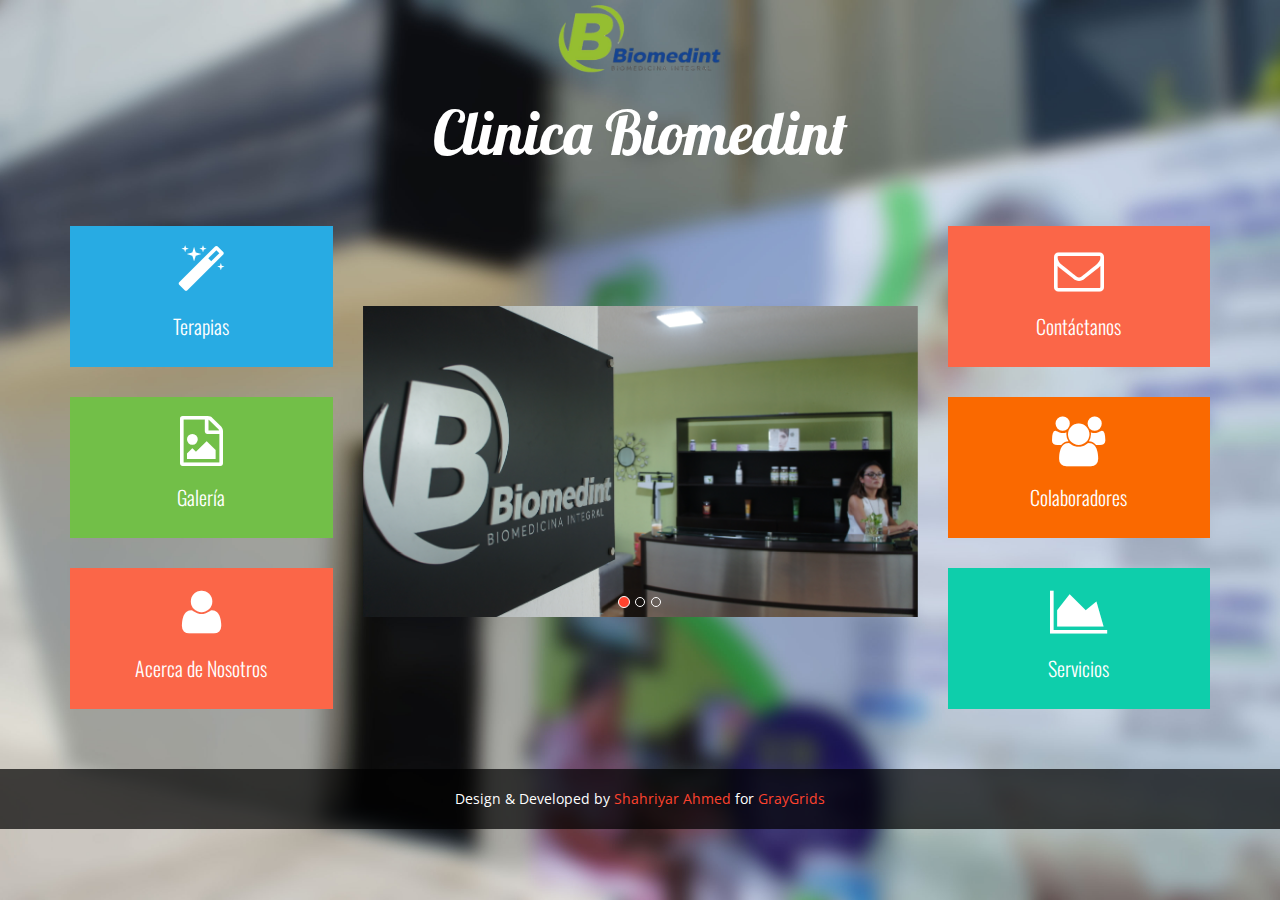
==== commit 9844d07d: "Integracion del mapa, el logo y correcciones en Terapias y servicios" ====
--- a/home.html
+++ b/home.html
@@ -50,8 +50,9 @@
                 <div class="row">
                     <div class="col-md-12">
                         <div class="logo text-center">
+                        <img width="180px" height="80px" src="images/logo.png" alt="">
                             <h1>Clinica Biomedint</h1>
-                            <span>¡Consiente tu Cuerpo!</span>
+                            <!-- <span>¡Consiente tu Cuerpo!</span> -->
                         </div>
                     </div>
                 </div>
@@ -246,17 +247,25 @@
         <a href="#" class="accordion-titulo">Rehabilitación Física <span class="toggle-icon"></span></a>
         <div class="accordion-content">
             <h5><b>Síndromes dolorosos.</b></h5>
-            <h5>Es un conjunto de signos y síntomas crónicos y remitentes como lumbalgias, fibromialgias, artropatías, artritis, etc.</h5><br>
+            <h5>Es un conjunto de signos y síntomas crónicos y remitentes como lumbalgias, fibromialgias, artropatías, artritis, etc.</h5>
+            <h5>Según la patología estas son tratadas con termoterapia, ventosas, lámpara infrarroja, laser, ejercicios, electroestimulación entre otros.</h5><br>
             <h5><b>Electroestimulación</b></h5>
-            <h5>Es una terapia la cual se realiza por pequeñas pulsaciones electromagnéticas que relajan y tonifican los músculos.</h5><br>
+            <h5>Es una terapia la cual se realiza por pequeñas pulsaciones electromagnéticas provocando contracciones musculares  que relajan y tonifican, así también mejoran la fuerza y reparan los  tejidos neuromusculares dañados por inflamaciones, degeneraciones ó traumatismos.</h5><br>
             <h5><b>Rehabilitación Neurológica</b></h5>
-            <h5>Terapia que reactiva la  sensibilidad y movimientos de las zonas inactivas con lesiones o traumatismos.</h5><br>
+            <h5>Terapia que reactiva la  sensibilidad y movimientos de las zonas inactivas con lesiones o traumatismos  por medio de ejercicios.</h5>
+            <h5>Objetivo es  máxima recuperación de la zona afectada en términos de balance articular,  muscular y propiosectiva para volver al paciente al estado más próximo posible que tenía antes de la lesión.</h5><br>
             <h5><b>Esguinces</b></h5>
-            <h5>Es un proceso inflamatorio en el cual una articulación se mueve y vuelve a entrar a su zona articular.</h5><br>
-            <h5><b>Fracturas</b></h5>
-            <h5>Es la perdida de la continuidad de los huesos.</h5><br>
+            <h5>Es un proceso inflamatorio en el cual una articulación se mueve y vuelve a entrar a su zona articular de forma forzada a moverse en una posición antinatural que puede ir acompañada de la ruptura de un ligamento o de las fibras musculares que sostienen los huevos.</h5><br>
+            <h5><b>Postfracturas</b></h5>
+            <h5>Para favorecer la consolidación mediante medios físicos como irrigación, compresión e inmovilización y tratar la afectación de partes blandas, disminuir los efectos de la inmovilización como dolor edema y recuperación de funcionalidad muscular. Asistencia de reeducación propioceptiva, tens, ultrasonido, baños de contraste.</h5><br>
             <h5><b>Masaje Deportivo</b></h5>
-            <h5>Es un tipo de masaje en el cual sirve para moldear, relajar y descontracturar zonas musculares especificas.</h5>
+            <h5>Es un tipo de masaje en el cual sirve para moldear, relajar y descontracturar zonas musculares específicas, además de prevenir y tratar lesiones el masaje deportivo se puede realizar antes o después de la actividad física ya que prepara el tejido muscular.</h5>
+            <h5><b>Beneficios</b></h5>
+            <h5>- Aumenta el flujo sanguíneo</h5>
+            <h5>- Aumenta la oxigenación</h5>
+            <h5>- Reduce el tiempo de recuperación</h5>
+            <h5>- Reduce el dolor</h5>
+            <h5>- Regula el tomo muscular</h5>
         </div>
     </div>
 
@@ -430,6 +439,10 @@
         <div class="accordion-content">
             <img src="images/Servicios/s_atencion.jpg" alt=""/>
             <h5>Valoración Geronto- geriátrica integral y Consultoría especializada. Control de enfermedades crónico degenerativas</h5>
+            <h5>Primer contacto la valoración geriátrica: diagnóstico y manejo profiláctico de las enfermedades del adulto mayor, apoyo en las enfermedades crónicas degenerativas como Diabetes, Hipertensión, artritis, plan y seguimiento para sus distintas patología, un manejo integral de medicinas alópatas y alternativas enfocadas a una mejor calidad de vida.</h5>
+            <h5>Rehabilitación preventiva, permitiendo detectar a tiempo las personas en riesgo e iniciar las acciones pertinentes para disminuir o evitar deterioro de su calidad de vida.</h5>
+            <h5>El envejecimiento puede estar directamente relacionado con la falta de actividad. Entender las consecuencias de la falta de actividad física es de gran importancia cuando valoramos las necesidades de rehabilitación de una persona mayor. El aporte que la terapia física puede mejorar el desarrollo psicomotor, esto de rebote aumenta la autoestima, imagen corporal y disminuyen los nieles de ansiedad, estrés y depresión a su vez contribuye a combatir o retardar los procesos involutivos de la edad y/o inactividad que dan como resultado alteraciones de los órganos, aparatos y sistemas y aunque asintomáticos al principio, puede evolucionar hasta lograr la incapacidad física del sujeto.</h5>
+            <h5>Rehabilitación de fracturas y atrofia muscular así como terapias para manejo del dolor como ciatalgia, inflamación, lumbalgias, contracturas musculares.</h5>
             <h5><b>Beneficios</b></h5>
             <h5>- Orientación y  terapias neuropsicológicas, regenerativas y antienvejecimiento y control y manejo de enfermedades crónico degenerativas</h5>
         </div>
@@ -504,13 +517,14 @@
         <a href="#" class="accordion-titulo">Levantamiento de Busto y Glúteos<span class="toggle-icon"></span></a>
         <div class="accordion-content">
             <img src="images/Servicios/s_levantamiento.jpg" alt=""/>
-            <h5>Es un tratamiento con masajes de moldeamiento en los senos o glúteos.</h5>
+            <h5>Es un tratamiento con masajes de moldeamiento en los senos o glúteos, haciendo eñ estímulo al nivel de los tejidos y a nivel muscular, ayudado con producto que actúa a nivel dérmico para dar excelentes resultados.</h5>
             <h5><b>Beneficios</b></h5>
             <h5>– Levanta y Aumenta el busto o glúteos satisfactoriamente</h5>
-        </div>
-    </div>
-    <div class="accordion-container">
-        <a href="#" class="accordion-titulo">Day Spa (es especial para novios, quinceañeras etc., mejor conocido como velo de Novia)<span class="toggle-icon"></span></a>
+            <h5>– Se recomienda mínimo 10 sesiones de 2 a 3 veces por semana</h5>
+        </div>
+    </div>
+    <div class="accordion-container">
+        <a href="#" class="accordion-titulo">Day Spa<span class="toggle-icon"></span></a>
         <div class="accordion-content">
             <img src="images/Servicios/s_dayspa.jpg" alt=""/>
             <h5>Tratamiento especial de Exfoliación  y mascarilla que retiran impurezas y células muertas, se hace de forma Facial y corporal además de un masaje relajante </h5>
@@ -656,13 +670,21 @@
                         
                         <div class="col-md-4">
                             <div class="footer-contact-info">
-                                <h4>Horario</h4>
+                                <h4>Horario</h4><br>
+                                <br>
+                                <br>
                                 <ul>
                                     <li><strong>Lunes - Viernes :</strong> 07:00 A.M a 17:00 P.M</li>
                                     <li><strong>Sabado :</strong> 09:00 A.M a 14:00 P.M</li>
                                     <li><strong>Domingo :</strong> Cerrado</li>
                                 </ul>
                             </div>
+                        </div>
+                        <div class="col-md-12">
+                        <h4>Nuestra Ubicación</h4><br>
+                        <br>
+                        <br>
+                            <iframe src="https://wego.here.com/directions/mix//Clínica-Biomedint,-Av.-Las-Américas-303.-Entre-Av.-José-Martí-y-Simón-Bolivar.-Colonia-Lidia-Esther,-86040-Villahermosa,-Mexico:[base64]?map=17.99644,-92.92915,15,normal&fb_locale=es_LA" width="1100" height="450" frameborder="0" style="border:0" allowfullscreen></iframe>
                         </div>
                         
                     </div><!--/.row -->
